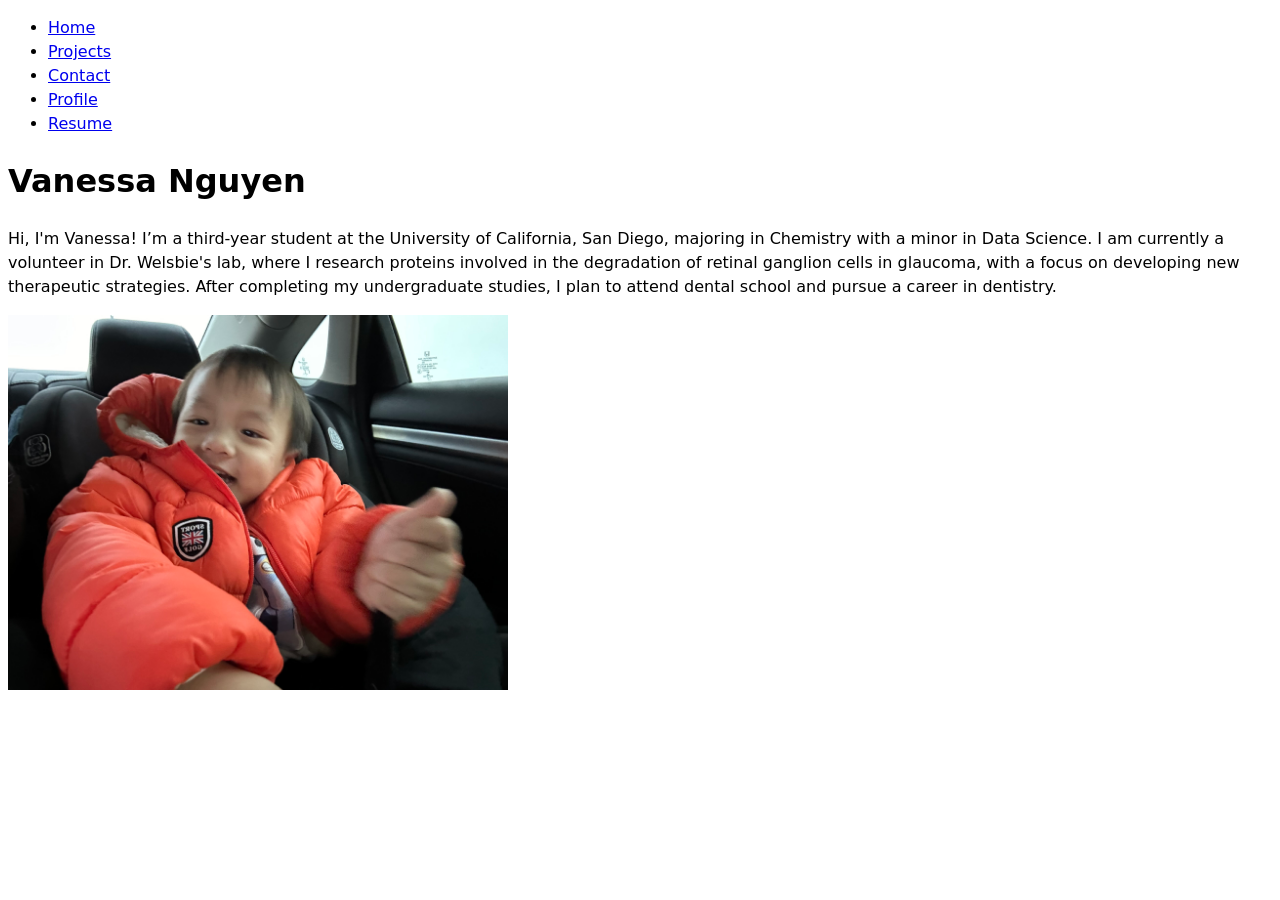
==== index.html @ ab87a325 "Update index.html" ====
<!DOCTYPE html>
<html lang="en">
<head>
    <meta charset="UTF-8">
    <meta name="viewport" content="width=device-width, initial-scale=1.0">
    <title>Vanessa Nguyen: Personal Site and Portfolio</title>
    <link rel="stylesheet" href="style.css">
</head>
<body>
    <nav>
        <ul>
            <li><a href="index.html">Home</a></li>                
            <li><a href="projects/index.html">Projects</a></li>  
            <li><a href="contact/index.html">Contact</a></li>            
            <li><a href="https://github.com/van013-svg" target="_blank">Profile</a></li> 
            <li><a href="resume/index.html">Resume</a></li>
        </ul>
    </nav>
    <h1>Vanessa Nguyen</h1>
    <p>
        Hi, I'm Vanessa! I’m a third-year student at the University of California, San Diego, majoring in Chemistry with a minor in Data Science. 
        I am currently a volunteer in Dr. Welsbie's lab, where I research proteins involved in the degradation of retinal ganglion cells in glaucoma, 
        with a focus on developing new therapeutic strategies. After completing my undergraduate studies, I plan to attend dental school 
        and pursue a career in dentistry.
    </p>
    <img src="images/kai.jpg" alt="Here's a picture of my little brother, Kai!" width="500">
</body>
</html>
---- style.css ----
body {
  /* Set line height to 1.5 times the font size
	   and use the OS’s UI font as the website font
	 */
  font: 100%/1.5 system-ui;
}
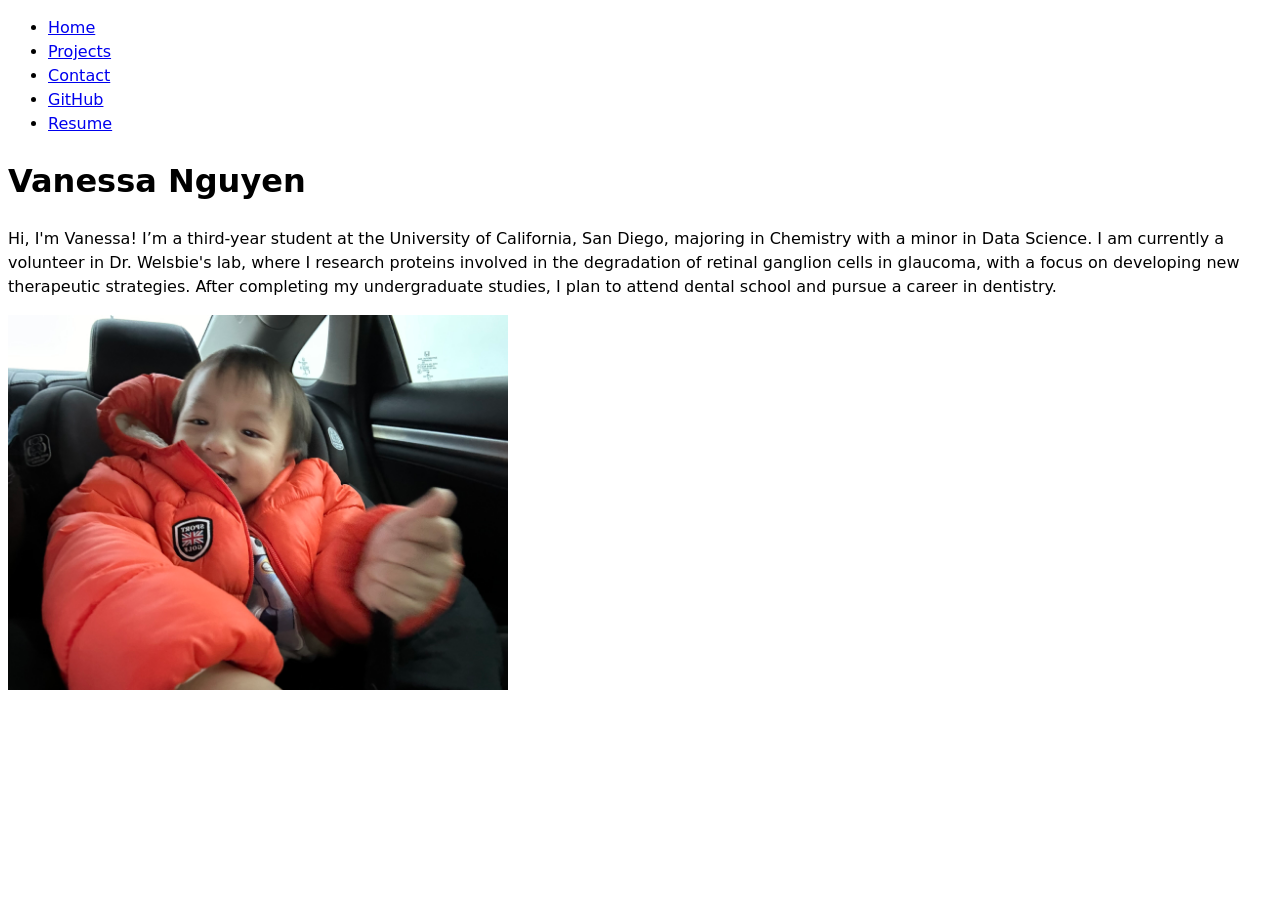
==== commit 734f46ec: "github label change" ====
--- a/index.html
+++ b/index.html
@@ -12,7 +12,7 @@
             <li><a href="index.html">Home</a></li>                
             <li><a href="projects/index.html">Projects</a></li>  
             <li><a href="contact/index.html">Contact</a></li>            
-            <li><a href="https://github.com/van013-svg" target="_blank">Profile</a></li> 
+            <li><a href="https://github.com/van013-svg" target="_blank">GitHub</a></li> 
             <li><a href="resume/index.html">Resume</a></li>
         </ul>
     </nav>
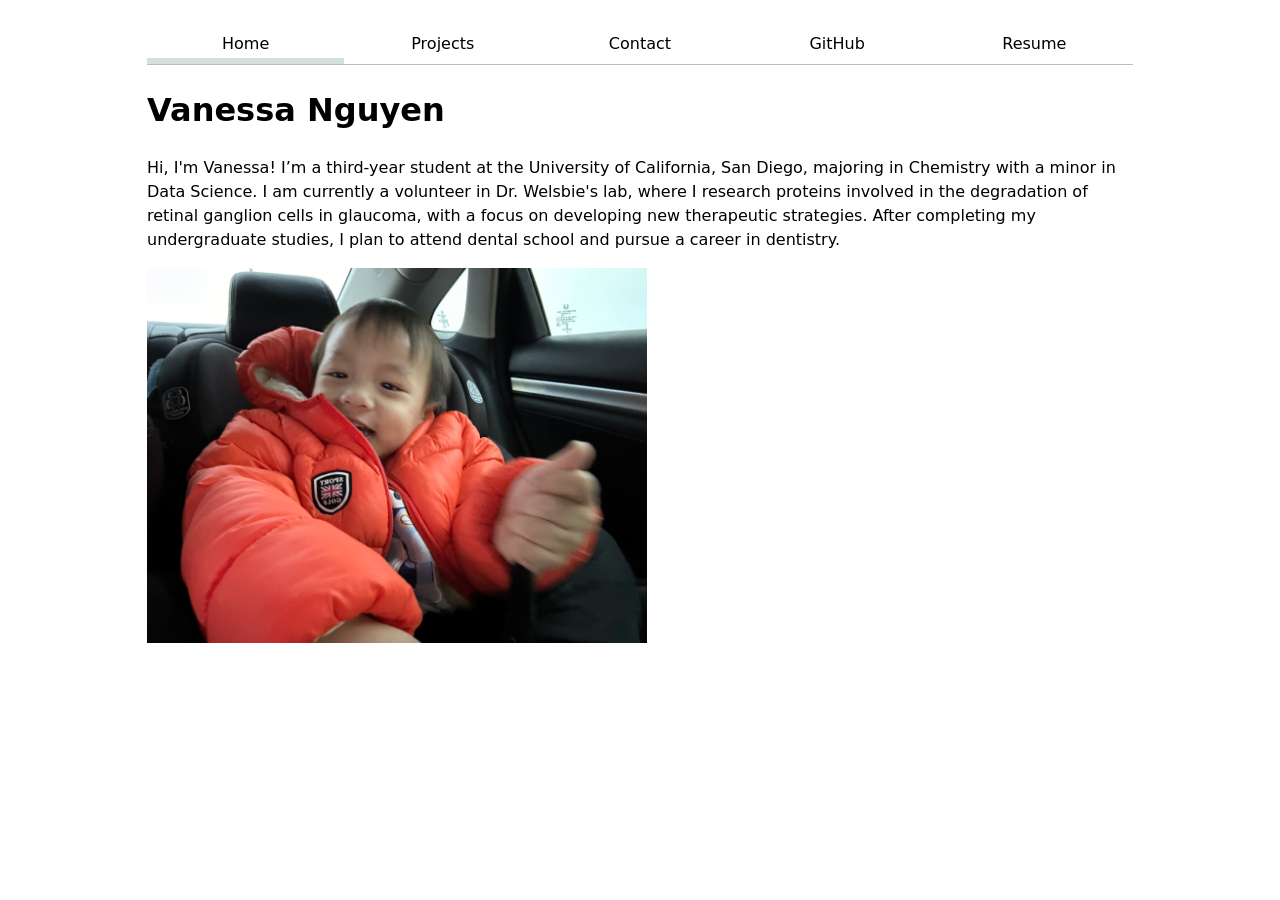
==== commit aa7fcc5f: "changing nav menu" ====
--- a/index.html
+++ b/index.html
@@ -9,7 +9,7 @@
 <body>
     <nav>
         <ul>
-            <li><a href="index.html">Home</a></li>                
+            <li><a href="index.html" class="current">Home</a></li>                
             <li><a href="projects/index.html">Projects</a></li>  
             <li><a href="contact/index.html">Contact</a></li>            
             <li><a href="https://github.com/van013-svg" target="_blank">GitHub</a></li> 
--- a/style.css
+++ b/style.css
@@ -3,4 +3,31 @@
 	   and use the OS’s UI font as the website font
 	 */
   font: 100%/1.5 system-ui;
+  max-width: 100ch;
+  margin-inline: max(1em, (100% - 100ch) / 2);
+  padding-inline: 1em;
+  padding-block: 1em;
+}
+
+nav ul, nav li {
+  display: contents;
+}
+
+nav {
+  display: flex;
+  margin-bottom: 1em;
+  border-bottom: 1px solid oklch(80% 3% 200);
+}
+
+nav a {
+  flex: 1;
+  text-decoration: none;
+  color: inherit;
+  text-align: center;
+  padding: 0.5em 0;
+}
+
+nav a.current {
+  border-bottom: 0.4em solid oklch(90% 3% 200);
+  padding-bottom: 0.1em;
 }
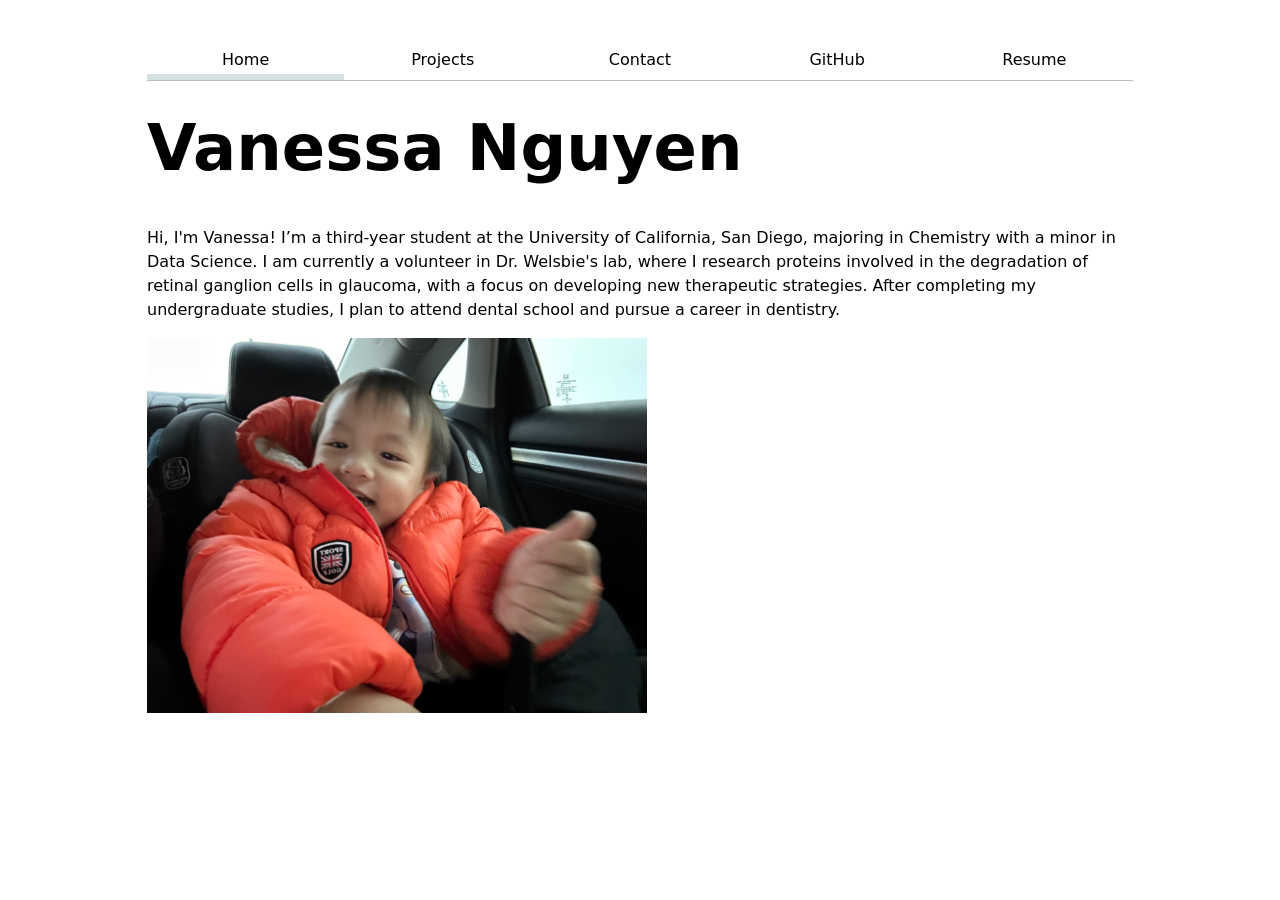
==== commit c0097f81: "linking global.js to html files" ====
--- a/index.html
+++ b/index.html
@@ -5,6 +5,7 @@
     <meta name="viewport" content="width=device-width, initial-scale=1.0">
     <title>Vanessa Nguyen: Personal Site and Portfolio</title>
     <link rel="stylesheet" href="style.css">
+    <script type="module" src="global.js"></script>
 </head>
 <body>
     <nav>
--- a/style.css
+++ b/style.css
@@ -1,12 +1,16 @@
 body {
-  /* Set line height to 1.5 times the font size
-	   and use the OS’s UI font as the website font
-	 */
   font: 100%/1.5 system-ui;
   max-width: 100ch;
   margin-inline: max(1em, (100% - 100ch) / 2);
-  padding-inline: 1em;
-  padding-block: 1em;
+  padding: 2em 1em;
+}
+
+:root {
+  --color-accent: oklch(65% 50% 0);
+}
+
+html {
+  accent-color: var(--color-accent);
 }
 
 nav ul, nav li {
@@ -15,7 +19,7 @@
 
 nav {
   display: flex;
-  margin-bottom: 1em;
+  margin-bottom: 2em;
   border-bottom: 1px solid oklch(80% 3% 200);
 }
 
@@ -30,4 +34,138 @@
 nav a.current {
   border-bottom: 0.4em solid oklch(90% 3% 200);
   padding-bottom: 0.1em;
+}
+
+nav a:hover {
+  background-color: oklch(from var(--color-accent) 95% 5% h);
+  border-bottom: 0.4em solid var(--color-accent);
+  padding-bottom: 0.1em;
+}
+
+h1, h2, h3, h4, h5, h6 {
+  line-height: 1.1;
+  text-wrap: balance;
+  margin-top: 0;
+}
+
+h1 {
+  font-size: 400%;
+}
+
+h2 {
+  font-size: 1.4rem;
+  margin-top: 2em;
+  border-bottom: 1px solid oklch(80% 3% 200);
+  padding-bottom: 0.2em;
+}
+
+h3 {
+  font-size: 1.1rem;
+  margin-bottom: 0.2em;
+  font-weight: 600;
+}
+
+h1 + p {
+  margin-top: 0.5em;
+}
+
+header {
+  margin-bottom: 2em;
+  border-bottom: 2px solid var(--color-accent);
+  padding-bottom: 0.5em;
+}
+
+header h1 {
+  margin-bottom: 0.2em;
+}
+
+header p {
+  margin: 0;
+  color: oklch(50% 3% 200);
+}
+
+.job-header {
+  display: flex;
+  justify-content: space-between;
+  align-items: baseline;
+  gap: 1em;
+}
+
+.job-header h3 {
+  margin: 0;
+}
+
+.job-header p {
+  margin: 0;
+  color: oklch(50% 3% 200);
+  font-size: 0.9em;
+  white-space: nowrap;
+}
+
+section {
+  margin-bottom: 2em;
+  border-left: none;
+  padding-left: 0;
+}
+
+.job {
+  margin-bottom: 1.5em;
+}
+
+.job > p {
+  margin: 0;
+  color: oklch(50% 3% 200);
+  font-size: 0.9em;
+}
+
+ul {
+  margin-top: 0.5em;
+  padding-left: 1.2em;
+}
+
+li {
+  margin-bottom: 0.3em;
+}
+
+input,
+textarea,
+button {
+  font: inherit;
+  border: 1px solid oklch(80% 3% 200);
+  width: 100%;
+  box-sizing: border-box;
+}
+
+form {
+  display: grid;
+  grid-template-columns: auto 1fr;
+  gap: 1em;
+}
+
+button {
+  grid-column: 1 / -1;
+}
+
+label {
+  display: grid;
+  grid-template-columns: subgrid;
+  grid-column: 1 / -1;
+  gap: 1em;
+}
+
+.projects {
+  display: grid;
+  grid-template-columns: repeat(auto-fill, minmax(15em, 1fr));
+  gap: 1em;
+}
+
+.projects article {
+  display: grid;
+  grid-template-rows: subgrid;
+  grid-row: span 3;
+  gap: 1em;
+}
+
+.projects article h2 {
+  margin: 0;
 }
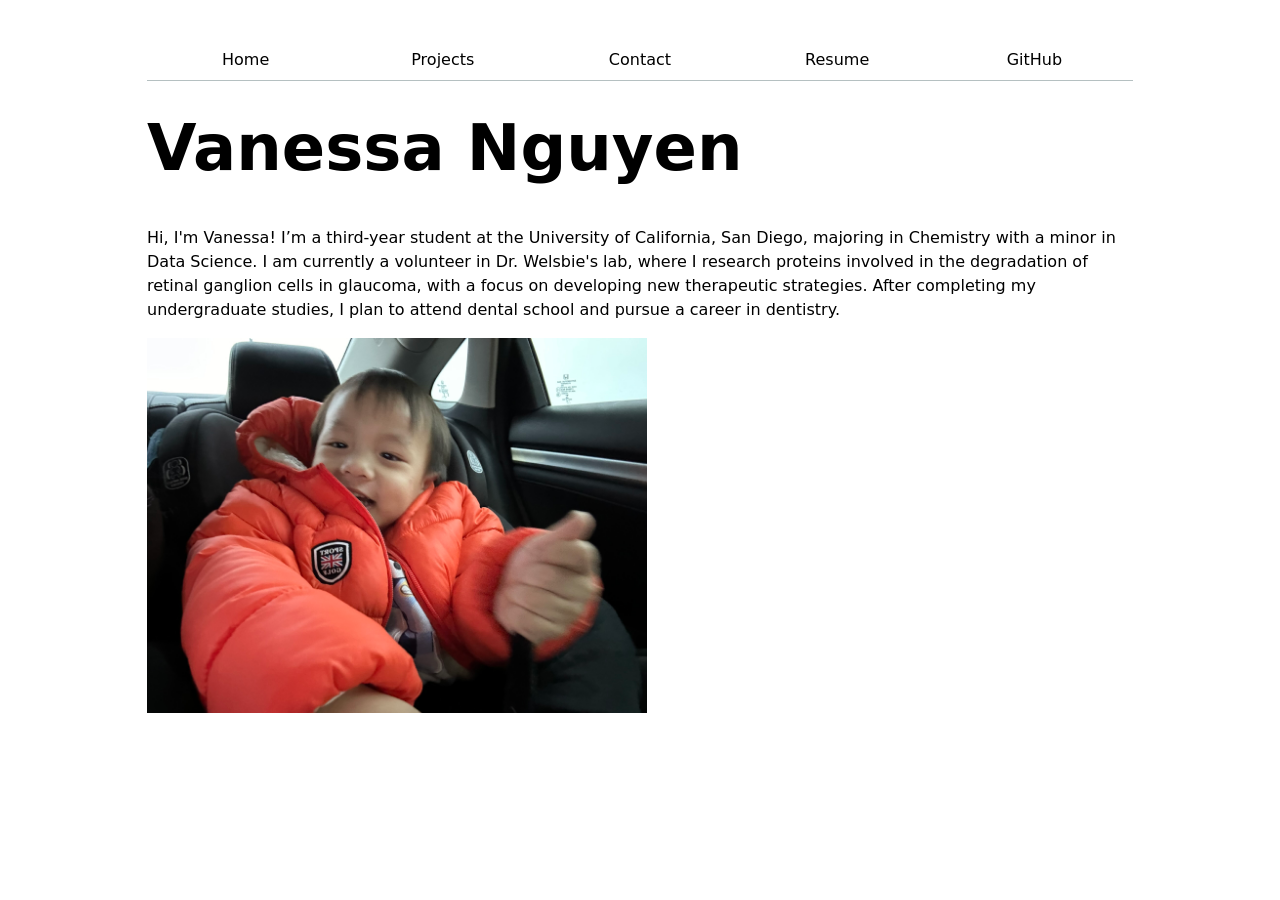
==== commit ffbe7d57: "Update index.html" ====
--- a/index.html
+++ b/index.html
@@ -8,15 +8,6 @@
     <script type="module" src="global.js"></script>
 </head>
 <body>
-    <nav>
-        <ul>
-            <li><a href="index.html" class="current">Home</a></li>                
-            <li><a href="projects/index.html">Projects</a></li>  
-            <li><a href="contact/index.html">Contact</a></li>            
-            <li><a href="https://github.com/van013-svg" target="_blank">GitHub</a></li> 
-            <li><a href="resume/index.html">Resume</a></li>
-        </ul>
-    </nav>
     <h1>Vanessa Nguyen</h1>
     <p>
         Hi, I'm Vanessa! I’m a third-year student at the University of California, San Diego, majoring in Chemistry with a minor in Data Science. 
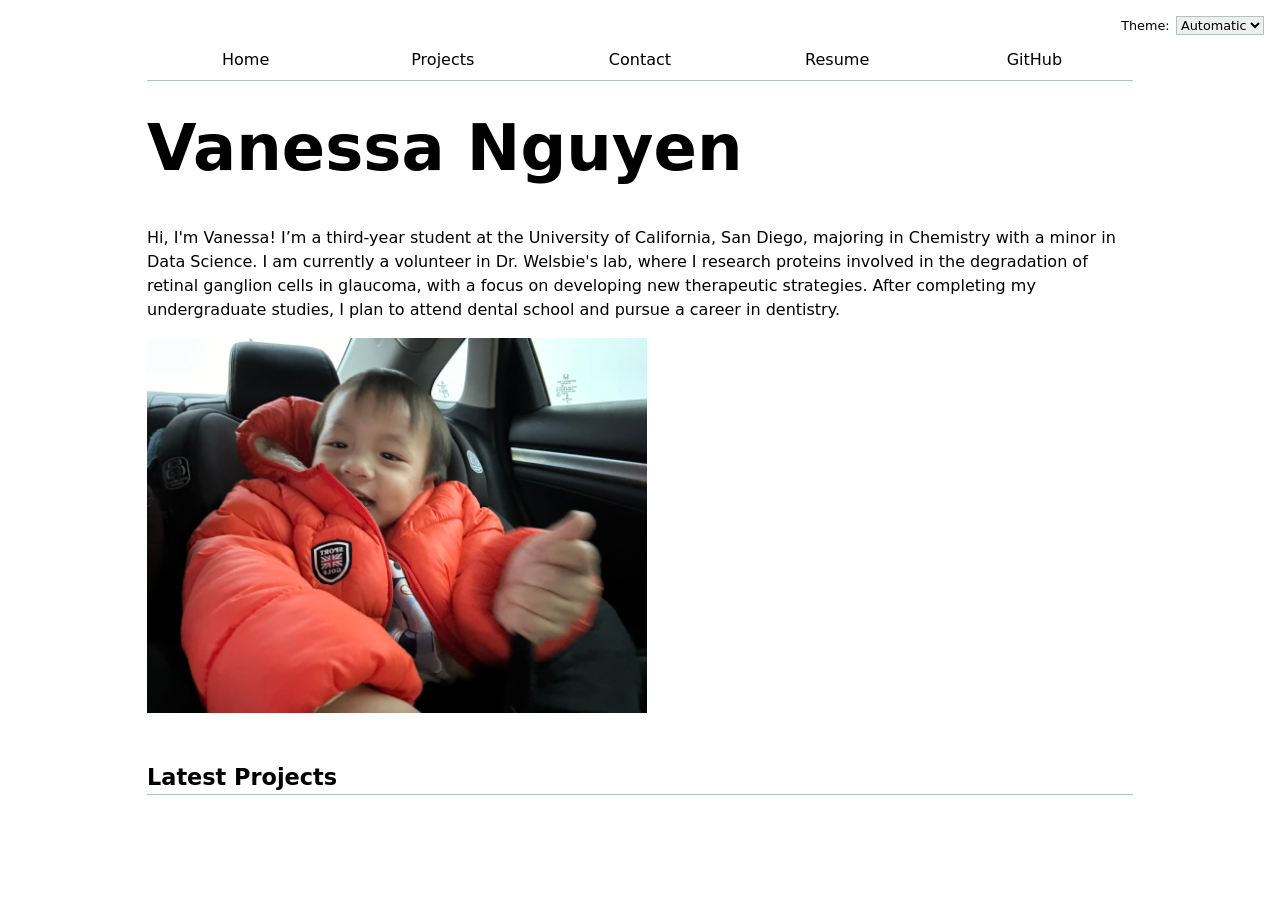
==== commit ded22789: "Add the Script to Your HTML" ====
--- a/index.html
+++ b/index.html
@@ -16,6 +16,9 @@
         and pursue a career in dentistry.
     </p>
     <img src="images/kai.jpg" alt="Here's a picture of my little brother, Kai!" width="500">
+    <h2>Latest Projects</h2>
+    <div class="projects"></div>
+    <script src="index.js" type="module" defer></script>
 </body>
 </html>
 
--- a/style.css
+++ b/style.css
@@ -10,6 +10,7 @@
 }
 
 html {
+  color-scheme: light dark;
   accent-color: var(--color-accent);
 }
 
@@ -18,6 +19,8 @@
 }
 
 nav {
+  --border-color: oklch(50% 10% 200 / 40%);
+
   display: flex;
   margin-bottom: 2em;
   border-bottom: 1px solid oklch(80% 3% 200);
@@ -37,7 +40,7 @@
 }
 
 nav a:hover {
-  background-color: oklch(from var(--color-accent) 95% 5% h);
+  background-color: color-mix(in oklch, var(--color-accent), canvas 85%);
   border-bottom: 0.4em solid var(--color-accent);
   padding-bottom: 0.1em;
 }
@@ -129,7 +132,8 @@
 
 input,
 textarea,
-button {
+button,
+select {
   font: inherit;
   border: 1px solid oklch(80% 3% 200);
   width: 100%;
@@ -168,4 +172,15 @@
 
 .projects article h2 {
   margin: 0;
+}
+
+label.color-scheme {
+  position: absolute;
+  top: 1rem;
+  right: 1rem;
+  font-size: 80%;
+
+  display: flex;
+  align-items: center;
+  gap: 0.5em;
 }
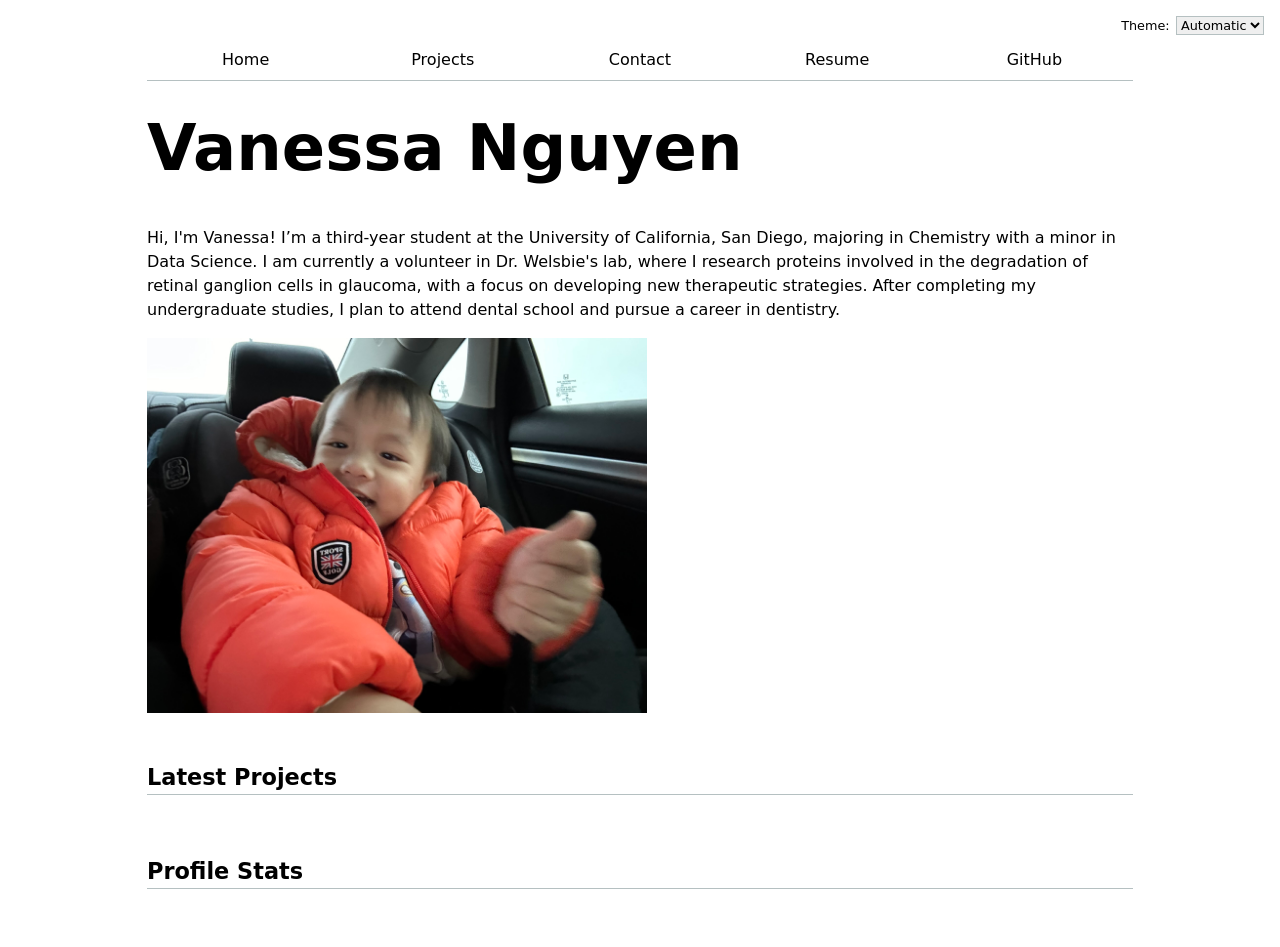
==== commit 4decb8a6: "adding stats" ====
--- a/index.html
+++ b/index.html
@@ -19,6 +19,8 @@
     <h2>Latest Projects</h2>
     <div class="projects"></div>
     <script src="index.js" type="module" defer></script>
+    <h2>Profile Stats</h2>
+    <div id="profile-stats"></div>
 </body>
 </html>
 
--- a/style.css
+++ b/style.css
@@ -183,4 +183,20 @@
   display: flex;
   align-items: center;
   gap: 0.5em;
+}
+
+#profile-stats dl {
+  display: grid;
+  grid-template-columns: repeat(4, 1fr);
+  gap: 1rem;
+}
+
+#profile-stats dt {
+  grid-row: 1;
+  font-weight: bold;
+}
+
+#profile-stats dd {
+  grid-row: 2;
+  margin: 0;
 }
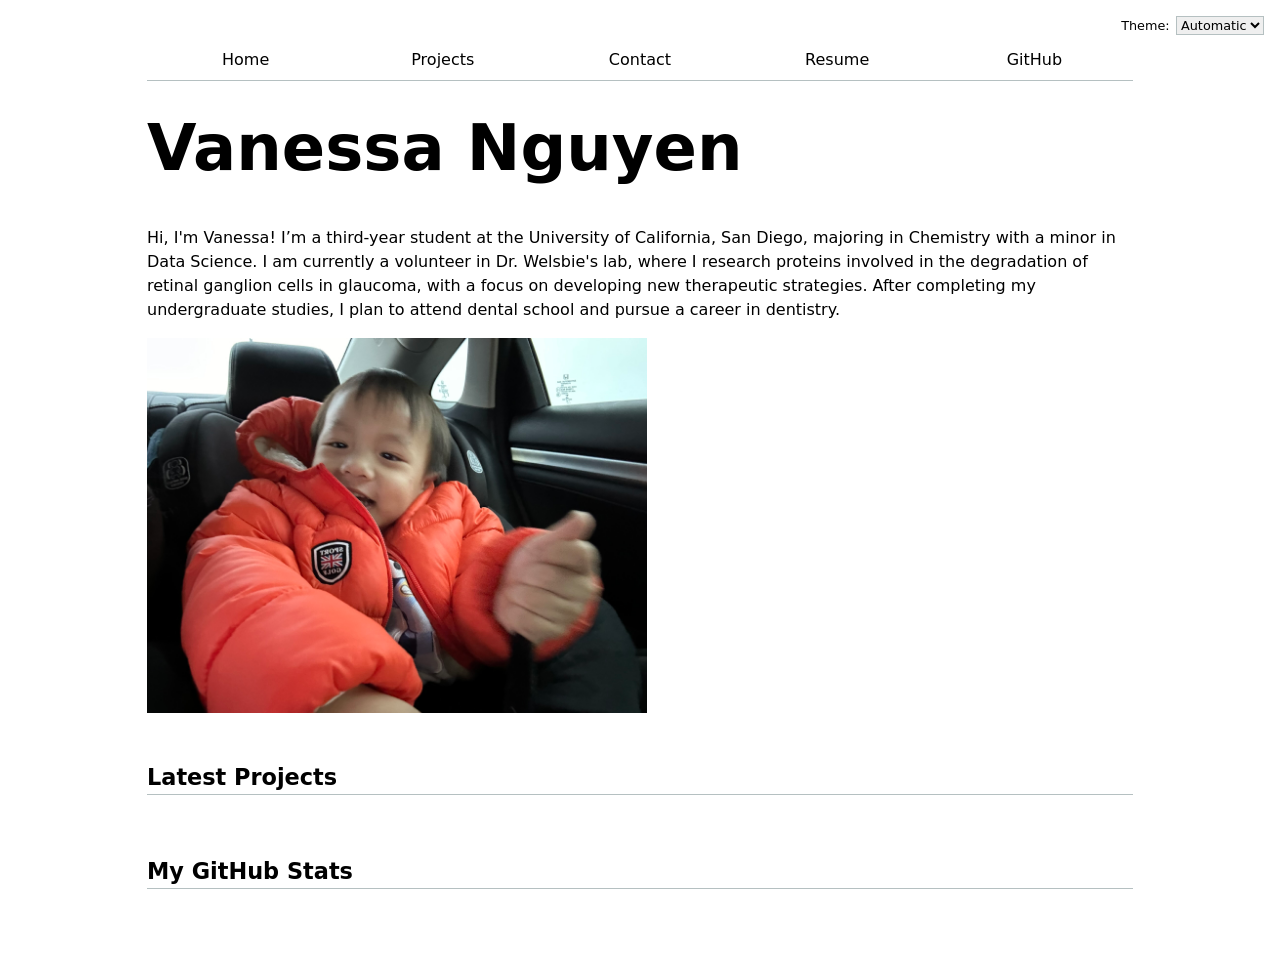
==== commit cb678202: "formatting stats" ====
--- a/index.html
+++ b/index.html
@@ -19,7 +19,7 @@
     <h2>Latest Projects</h2>
     <div class="projects"></div>
     <script src="index.js" type="module" defer></script>
-    <h2>Profile Stats</h2>
+    <h2>My GitHub Stats</h2>
     <div id="profile-stats"></div>
 </body>
 </html>
--- a/style.css
+++ b/style.css
@@ -185,6 +185,11 @@
   gap: 0.5em;
 }
 
+#profile-stats {
+  font-family: 'Inter', sans-serif;
+  padding: 1rem;
+}
+
 #profile-stats dl {
   display: grid;
   grid-template-columns: repeat(4, 1fr);
@@ -192,11 +197,13 @@
 }
 
 #profile-stats dt {
-  grid-row: 1;
-  font-weight: bold;
+  font-size: 0.8rem;
+  opacity: 0.6;
+  font-weight: 500;
 }
 
 #profile-stats dd {
-  grid-row: 2;
+  font-size: 1.4rem;
+  font-weight: 700;
   margin: 0;
 }
